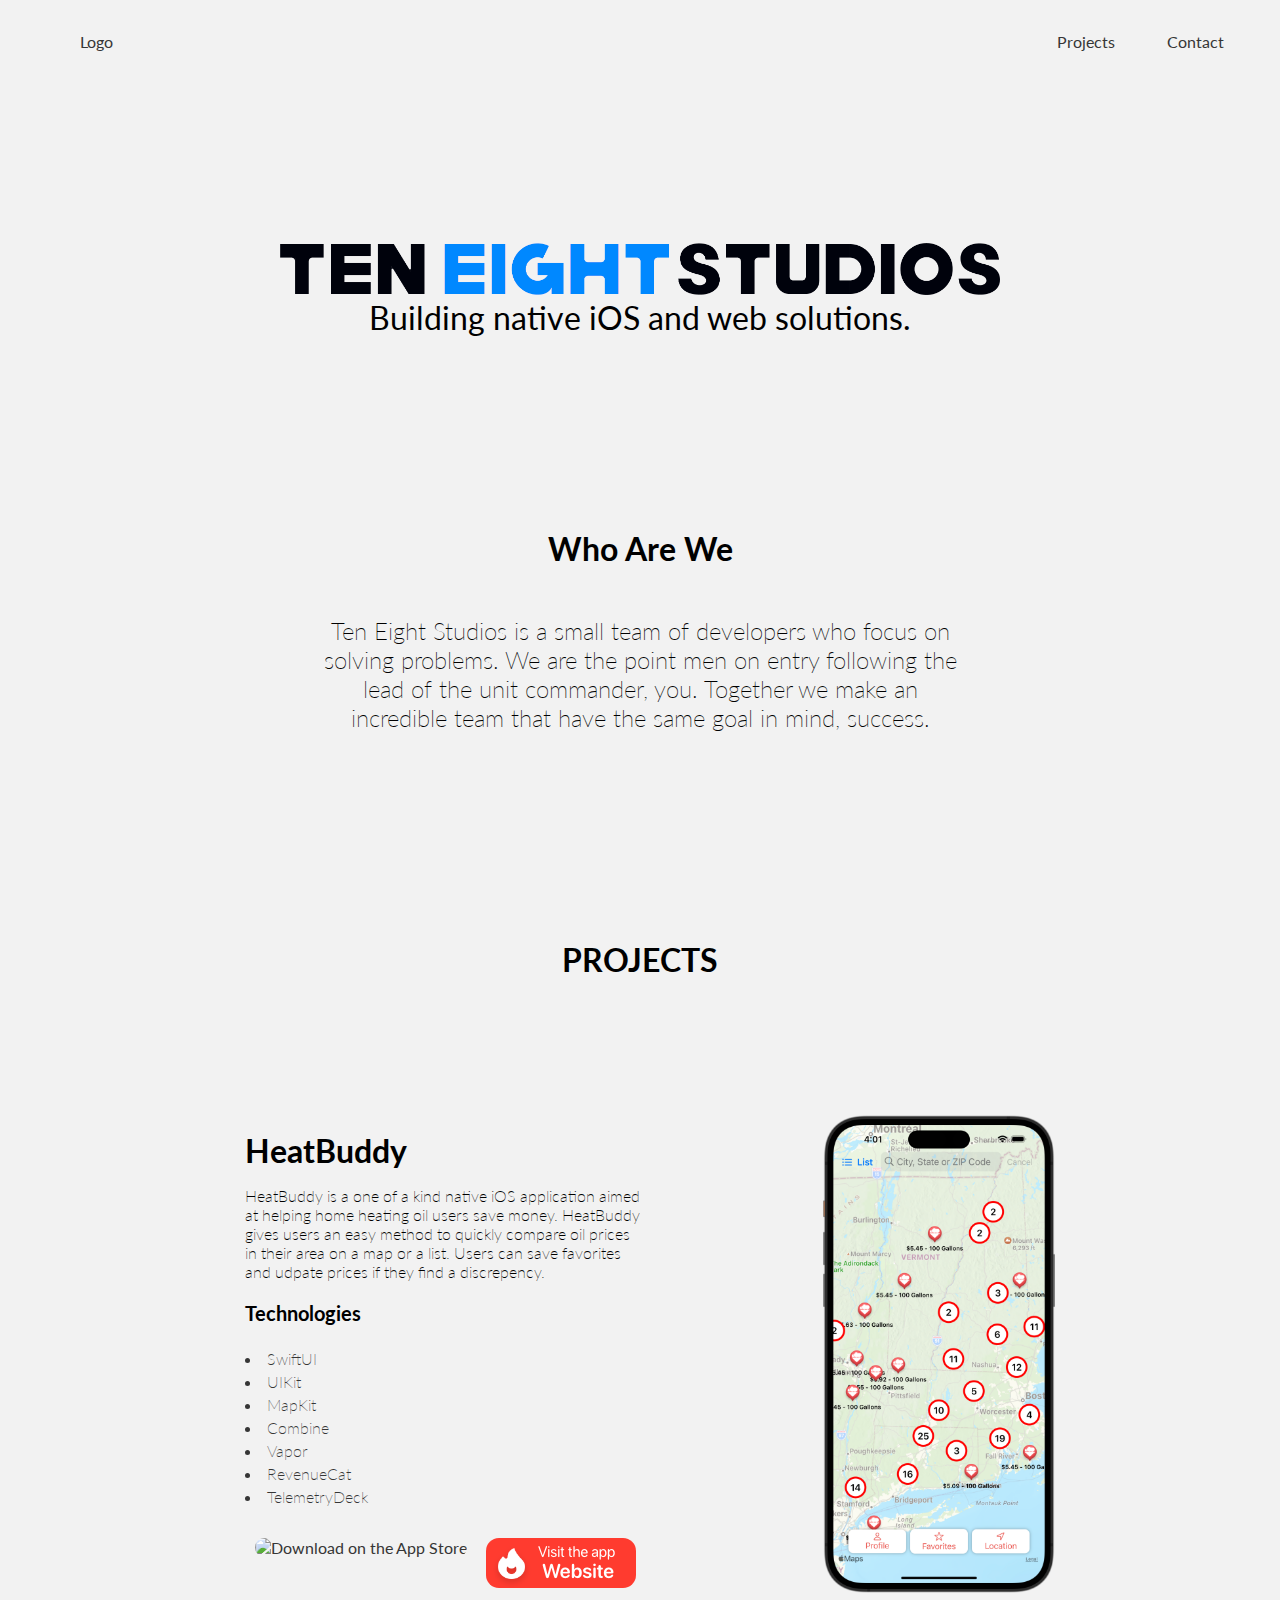
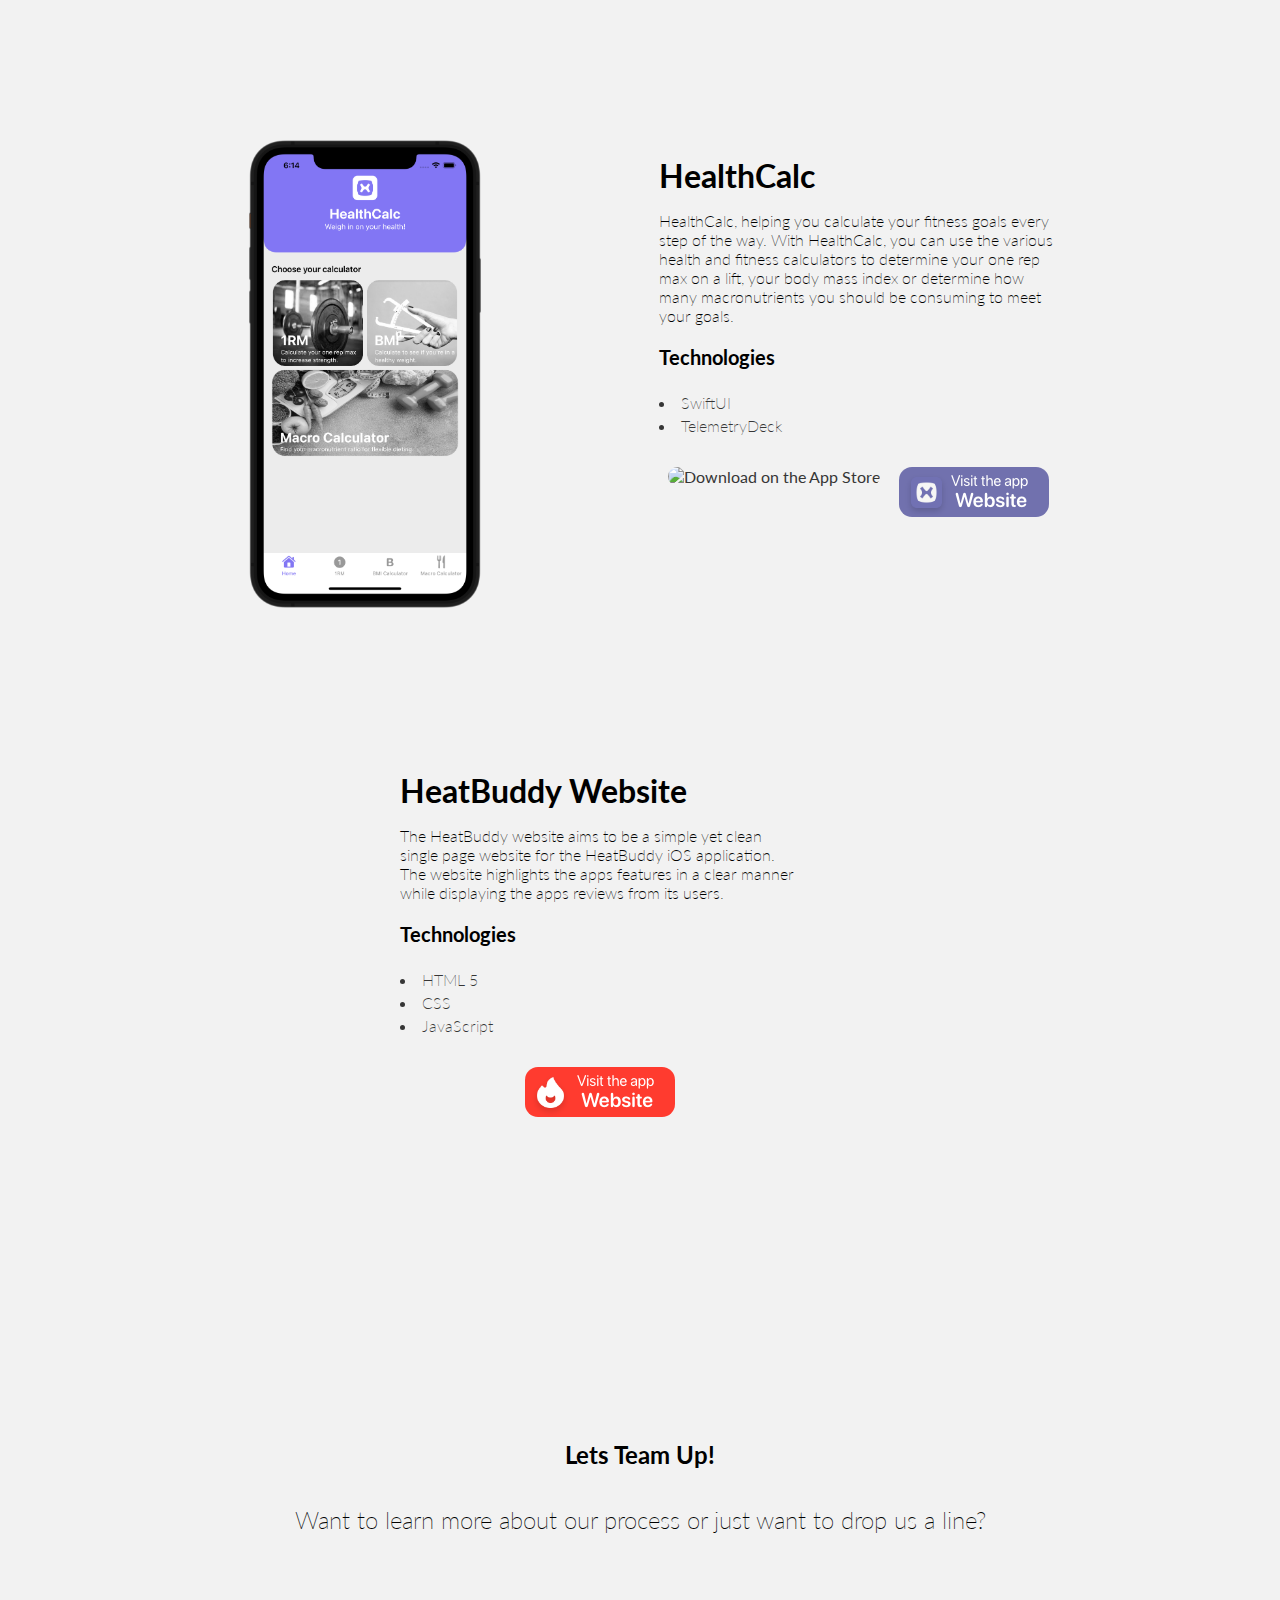
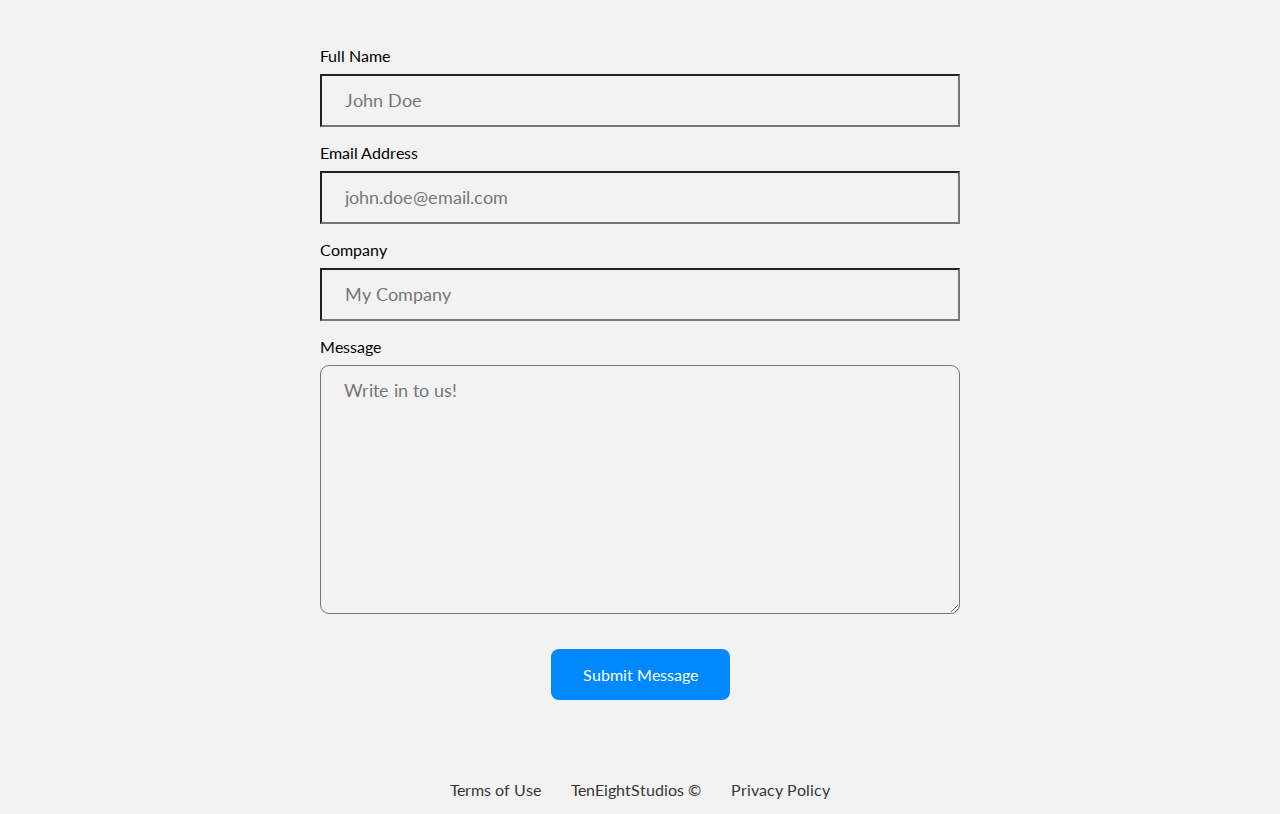
==== index.html @ 9678a260 "complete redesign" ====
<!DOCTYPE html>
<html lang="en">
<head>
    <meta charset="UTF-8">
    <meta http-equiv="X-UA-Compatible" content="IE=edge">
    <meta name="viewport" content="width=device-width, initial-scale=1.0">
    <title>Ten Eight Studios</title>
    <link rel="stylesheet" href="styles.css">
</head>
<body>
    <header>
        <a href="index.html" class="logo">
            Logo
            <!-- <img src="images/websitelogo.png" alt="heatbuddy logo" class="logo">  -->
        </a>
        <nav>
            <ul class="nav_links" id="hidden">
                <li><a href="#projects">Projects</a></li>
                <li><a href="#contact">Contact</a></li>
            </ul>
        </nav>
    </header>
    <div class="main-container">
        <section class="intro-section">
            <div class="column-top">
                <div class="row-top">
                    <div class="branding">
                        <img src="/teneightblue.png" alt="Ten Eight Studios Logo">
                        <h4>Building native iOS and web solutions.</h4>
                    </div>
                </div>
            </div>
        </section>
        <section class="who-are-we">
            <div class="who-we-are-content">
                <h4>Who Are We</h4>
                <p>
                    Ten Eight Studios is a small team of developers who focus on solving problems.
                    We are the point men on entry following the lead of the unit commander, you. Together
                    we make an incredible team that have the same goal in mind, success.
                </p>
            </div>
        </section>
        <section class="projects-section">
            <div class="project-title">
                <h4 id="projects">PROJECTS</h4>
            </div>
            <div class="column-projects">
                <div class="project-one-row">
                    <div class="project-description">
                        <h4>HeatBuddy</h4>
                        <p>
                            HeatBuddy is a one of a kind native iOS application aimed at helping 
                            home heating oil users save money. HeatBuddy gives users an easy 
                            method to quickly compare oil prices in their area on a map or a list.  
                            Users can save favorites and udpate prices if they find a discrepency.
                        </p>
                        <h5>Technologies</h5>
                        <ul>
                            <li>SwiftUI</li>
                            <li>UIKit</li>
                            <li>MapKit</li>
                            <li>Combine</li>
                            <li>Vapor</li>
                            <li>RevenueCat</li>
                            <li>TelemetryDeck</li>
                        </ul>
                        <div class="button-row">
                            <a href="https://apps.apple.com/us/app/heatbuddy/id1573964458?itsct=apps_box_badge&amp;itscg=30200">
                                <img src="https://tools.applemediaservices.com/api/badges/download-on-the-app-store/black/en-us?size=250x83&amp;releaseDate=1647216000&h=7f69e7c9f2d75e81eb25c3391e98f814" alt="Download on the App Store">
                            </a>
                            <a href="https://heatbuddy.app" class="website-link" target="_blank" rel="noopener noreferrer">
                                <img src="/Projects/HeatBuddy/heatbuddy-website-button.png" alt="">
                            </a>
                        </div>
                    </div>
                    <div class="project-image">
                        <img src="/Projects/HeatBuddy/heatbuddy.png" alt="">
                    </div>
                </div>
                <div class="project-two-row">
                    <div class="project-image">
                        <img src="/Projects/HealthCalc/healthcalc.png" alt="">
                    </div>
                    <div class="project-description">
                        <h4>HealthCalc</h4>
                        <p>
                            HealthCalc, helping you calculate your fitness goals every step of the way.
                            With HealthCalc, you can use the various health and fitness calculators to 
                            determine your one rep max on a lift, your body mass index or determine how 
                            many macronutrients you should be consuming to meet your goals. 
                        </p>
                        <h5>Technologies</h5>
                        <ul>
                            <li>SwiftUI</li>
                            <li>TelemetryDeck</li>
                        </ul>
                        <div class="button-row">
                            <a href="https://apps.apple.com/us/app/healthcalc-fit-calculators/id1567425913?itsct=apps_box_badge&amp;itscg=30200">
                                <img src="https://tools.applemediaservices.com/api/badges/download-on-the-app-store/black/en-us?size=250x83&h=e25854dde2ab54a85ec52e6c1e429d64" alt="Download on the App Store">
                            </a>
                            <a href="https://healthcalc.github.io/healthcalcapp/" class="website-link" target="_blank" rel="noopener noreferrer">
                                <img src="/Projects/HealthCalc/healthcalc-website-button.png" alt="">
                            </a>
                        </div>
                    </div>
                </div>
                <div class="project-three-row">
                    <div class="project-description">
                        <h4>HeatBuddy Website</h4>
                        <p>
                            The HeatBuddy website aims to be a simple yet clean single page website for the HeatBuddy iOS application. 
                            The website highlights the apps features in a clear manner while displaying the apps reviews from its users.
                        </p>
                        <h5>Technologies</h5>
                        <ul>
                            <li>HTML 5</li>
                            <li>CSS</li>
                            <li>JavaScript</li>
                        </ul>
                        <div class="button-row">
                            <a href="http://heatbuddy.app" class="website-link" target="_blank" rel="noopener noreferrer">
                                <img src="/Projects/HeatBuddy/heatbuddy-website-button.png" alt="">
                            </a>
                        </div>
                    </div>
                    <div class="animated-gif">
                        <img src="/Projects/HeatBuddy/heatbuddy-website.gif" alt="" id="hidden">
                    </div>
                </div>
            </div>
        </section>
        <section class="contact-form">
            <div class="contact">
                <div class="contact-title">
                    <h4 id="contact">
                        Lets Team Up!
                    </h4>
                    <p>
                        Want to learn more about our process or just want to drop us a line?
                    </p>
                </div>
                <div class="form">
                    <form action="https://api.web3forms.com/submit" method="post">
                        <input type="hidden" name="access_key" value="90226d57-75a0-48d0-9f35-a4496a0de0ef">
                        <input type="hidden" name="subject" value="Ten Eight Studios Form Submission">
                        <input type="hidden" name="redirect" value="https://teneightstudios.net/">
                        <input type="checkbox" name="botcheck" id="" style="display: none;"/>
    
                        <div class="name">
                            <label for="name">Full Name</label>
                            <input class="form-input" type="text" name="name" id="name" placeholder="John Doe" required>
                        </div>
    
                        <div class="email-address">
                            <label for="email">Email Address</label>
                            <input class="form-input" type="email" name="email" id="email" placeholder="john.doe@email.com" required>
                        </div>
                        
                        <div class="company">
                            <label for="company">Company</label>
                            <input class="form-input" type="text" name="company" id="company" placeholder="My Company">
                        </div>

                        <div class="message">
                            <label for="message">Message</label>
                            <textarea class="form-input" name="message" id="message" cols="100" rows="10" placeholder="Write in to us!"></textarea>
                        </div>

                        <button type="submit">Submit Message</button>
                    </form>
                </div>
            </div>
        </section>
        <section class="footer">
            <footer>
                <a href="terms.html">Terms of Use</a>
                <a href="https://teneightstudios.net" target="_blank" rel="noopener noreferrer">TenEightStudios ©</a>
                <a href="privacy.html">Privacy Policy</a>
            </footer>
        </section>
    </div>
</body>
</html>
---- styles.css ----
@import url('https://fonts.googleapis.com/css2?family=Lato:ital,wght@0,300;0,400;0,700;1,700&display=swap');

* {
    -webkit-box-sizing: border-box;
            box-sizing: border-box;
    margin: 0;
    padding: 0;
    background-color: #f2f2f2;
    scroll-behavior: smooth;
    font-family: 'Lato';
}
/* Navigation Start */
li, a, button {
    font-family: "Lato", sans-serif;
    font-weight: 400;
    font-size: 1em;
    color: #363636;
    text-decoration: none;
}

header {
    display: -webkit-box;
    display: -ms-flexbox;
    display: flex;
    -webkit-box-pack: end;
        -ms-flex-pack: end;
            justify-content: flex-end;
    -webkit-box-align: center;
        -ms-flex-align: center;
            align-items: center;
    margin: 2em 2em;
}

.logo {
    max-width: 100%;
    max-height: 2.188em;
    cursor: pointer;
    margin-right: auto;
    margin-left: 3em;
}

.nav_links {
    list-style: none;
}

.nav_links li {
    display: inline-block;
    padding: 0 1.5em;
}

.nav_links li a {
    -webkit-transition: all 0.3s ease 0s;
    -o-transition: all 0.3s ease 0s;
    transition: all 0.3s ease 0s;
}

.nav_links img {
    width: 1.15em;
    height: 1.15em;
}

.nav_links li a:hover {
    color: rgba(0, 136, 255);
}

.column-top {
    padding: 10em 0 2em;
}

.row-top {
    display: flex;
    justify-content: center;
}

.branding img {
    max-width: 45em;
}

.branding h4 {
    font-size: 2em;
    text-align: center;
    font-weight: 400;
}

.who-are-we {
    margin: auto;
    max-width: 40em;
    text-align: center;
}

.who-are-we h4 {
    font-size: 2em;
    font-weight: bold;
    padding: 5em 0 1.5em 0;
}

.who-are-we p {
    font-weight: 200;
    font-size: x-large;
    padding-bottom: 7em;
}

.projects-section {
    padding: 2.5em 1.5em 2.5em 1.5em;
}

.projects-section h4 {
    font-size: 2em;
    font-weight: bold;
    padding: 0em 0 3em 0;
}

.project-title {
    text-align: center;
}

.project-one-row, .project-two-row, .project-three-row {
    display: flex;
    justify-content: space-evenly;
    margin: 2.5em 1.5em 9em 3em;
}

.project-description {
    max-width: 25em;
}

.project-description h4 {
    font-size: 2em;
    padding: 0.5em 0 0.5em;
}

.project-description h5 {
    font-size: 1.25em;
    padding: 1em 0 1em;
}

.project-description p {
    font-weight: 200;
}

.project-description li {
    font-weight: 200;
    padding-top: 0.25em;
    list-style-position: inside;
}

.project-three-row .project-description {
    margin-left: 7em;
}

.button-row {
    display: flex;
    justify-content: space-around;
    padding-top: 2em;
}

.button-row a img {
    border-radius: 13px;
    width: 150px;
}

.project-image img {
    max-width: 15em;
    align-items: center;
}

.animated-gif img {
    width: 30em;
}

.contact-title {
    text-align: center;
}

.contact-title h4 {
    font-size: 1.5em;
    font-weight: bold;
    padding: 3em 0 1.5em 0;
}

.contact-title p {
    font-weight: 200;
    font-size: x-large;
    padding-bottom: 4em;
}

.name, .email-address, .company, .message {
    padding-top: 1em;
}

.form-input {
    margin-top: 0.5em;
}


form {
    margin: 0 auto 5em;
    width: 50%;
}

input {
    width: 100%;
    padding: 0.75em 1.25em;
}

textarea {
    width: 100%;
    border-radius: 0.5em;
    padding: 0.75em 1.25em;
}

input, textarea {
    font-size: large;
}

button {
    background-color: rgba(0, 136, 255);
    border: none;
    text-align: center;
    text-decoration: none;
    display: flex;
    font-weight: 400;
    padding: 1em 2em;
    color: white;
    border-radius: 0.5em;
    margin: 2em auto;
    transition-duration: 0.4s;
}

button:hover {
    background-color: rgb(30, 147, 249);
    box-shadow: 0 12px 16px 0 rgba(0,0,0,0.24), 0 17px 50px 0 rgba(0,0,0,0.19);
}

footer {
    width: 100%;
    display: -webkit-box;
    display: -ms-flexbox;
    display: flex;
    -webkit-box-pack: center;
        -ms-flex-pack: center;
            justify-content: center;
    -webkit-box-align: center;
        -ms-flex-align: center;
            align-items: center;
    font-family: 'Lato';
    color: #edf0f1;
    margin-bottom: 0.938em;
}

footer a {
    margin: 0 0.938em 0 0.938em;   
    transition-duration: 0.4s;
}

footer a:hover {
    color: rgba(0, 136, 255);
}


.terms-container {
    margin: 5em 5em;
}

.terms-container h2, h3 {
    text-align: center;
    padding-bottom: 1em;
}

.terms-title, .agreement, .ip-rights, .user-representation, .prohibited-activites, .privacy-policy, .contact {
    margin: 4em 0;
}

.terms-date {
    font-weight: 300;
}

.terms p {
    padding: 0.5em;
}

.prohibited-list li {
    padding: 0.5em;
}

.contact a:hover {
    color: rgba(0, 136, 255);
}

@media (max-width: 600px) {
    #hidden {
        display: none;
    }
        
    .logo {
        margin: auto;
    }

    .column-top {
        padding-top: 5em;
    }

    .branding img {
        max-width: 15em;
        display: block;
        margin-left: auto;
        margin-right: auto;
    }

    .branding h4 {
        font-size: 1em;
    }

    .who-are-we h4 {
        padding-top: 3em;
        padding-bottom: 1em;
    }

    .who-are-we p {
        font-size: 1em;
        padding-bottom: 3em;
    }

    .project-one-row, .project-two-row, .project-three-row {
        display: block;
        margin: 2.5em auto 5em auto;
        justify-content: center;
    }

    .project-three-row .project-description {
        margin: auto;
    }

    .button-row {
        display: block;
        padding-bottom: 2em;
    }


}
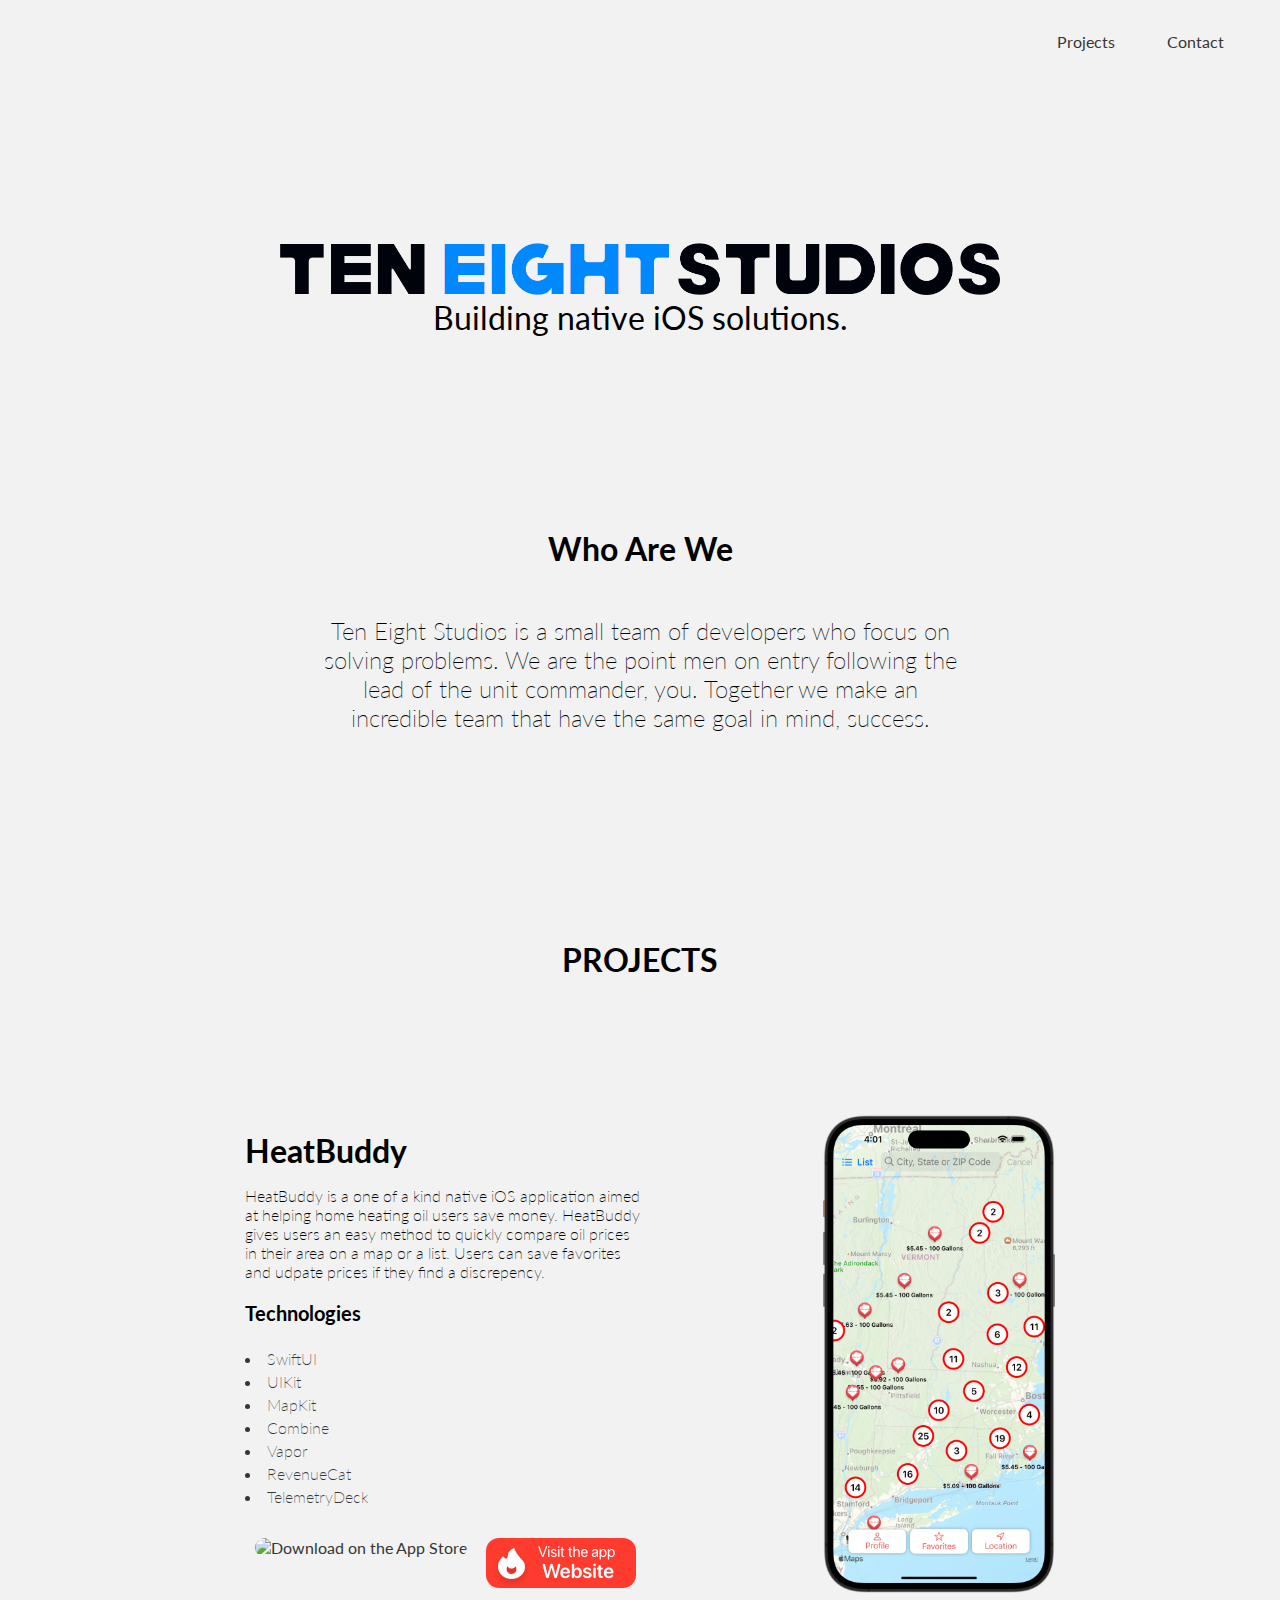
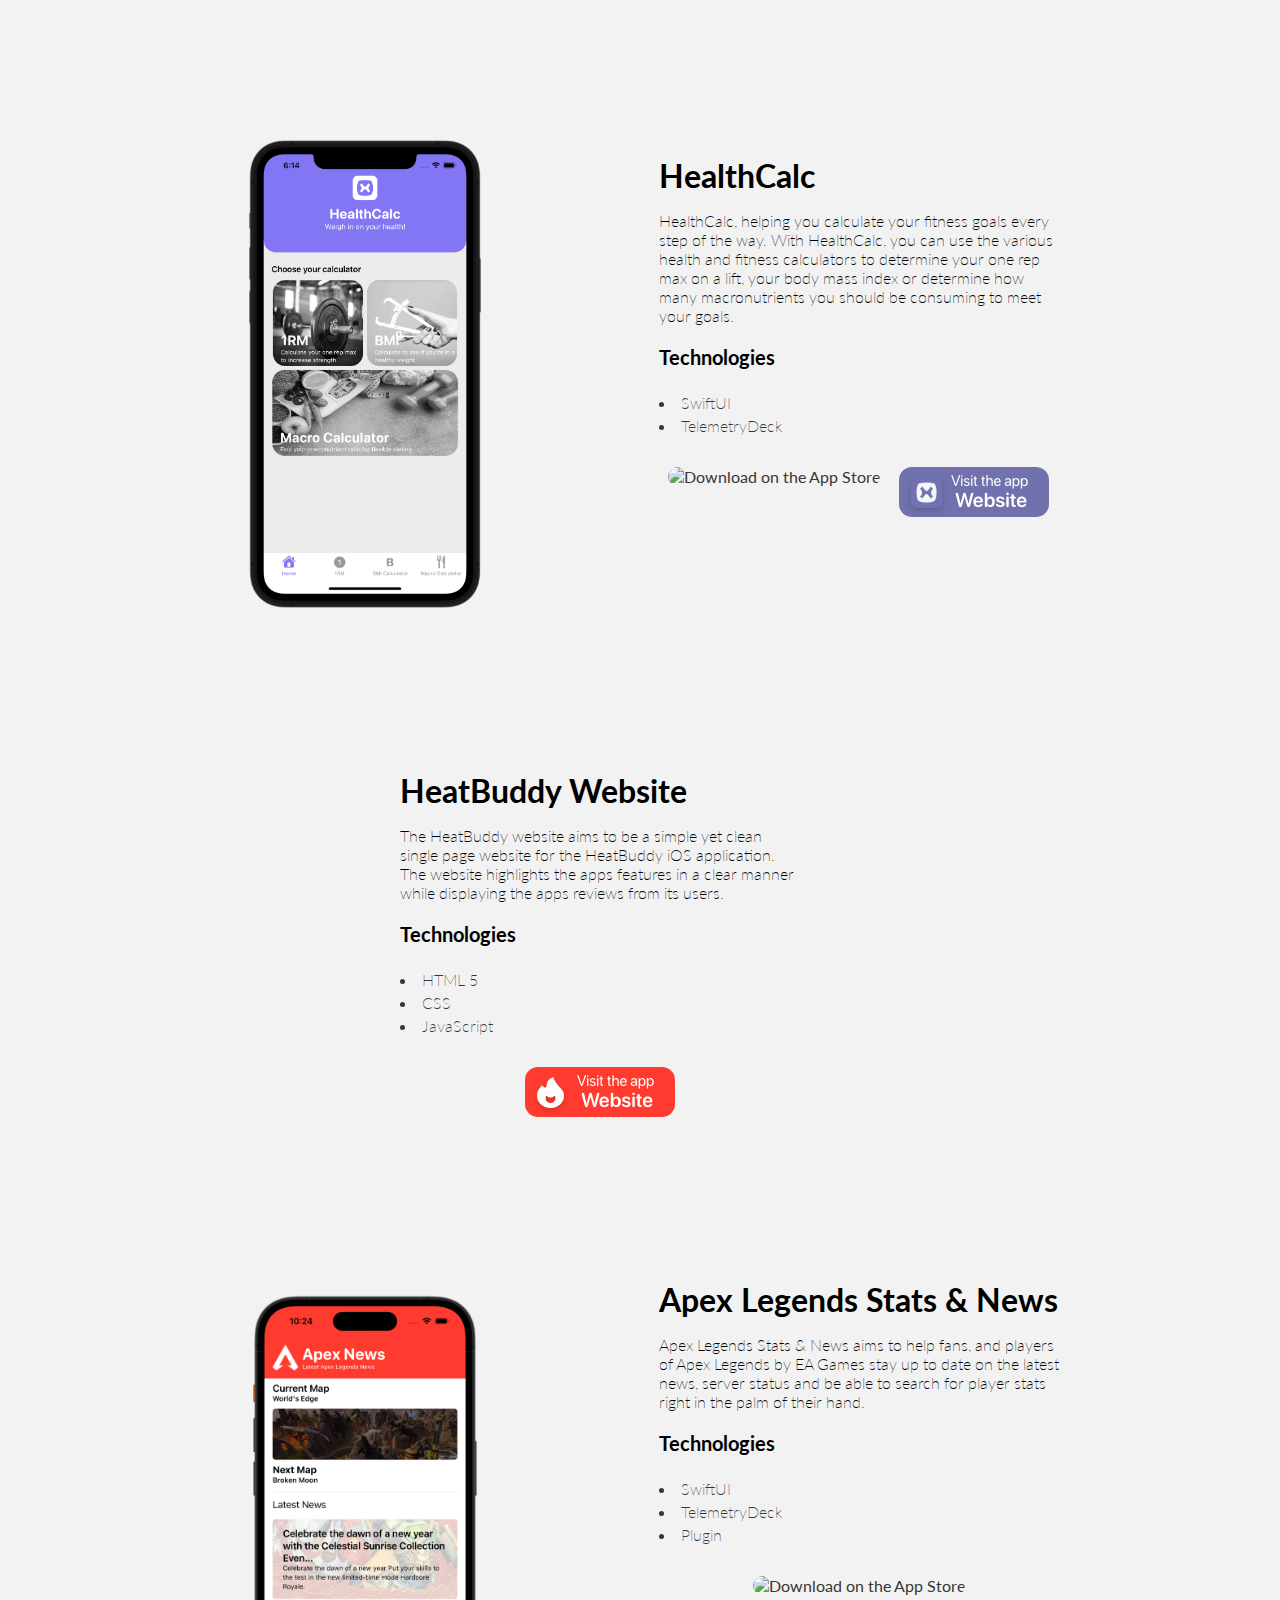
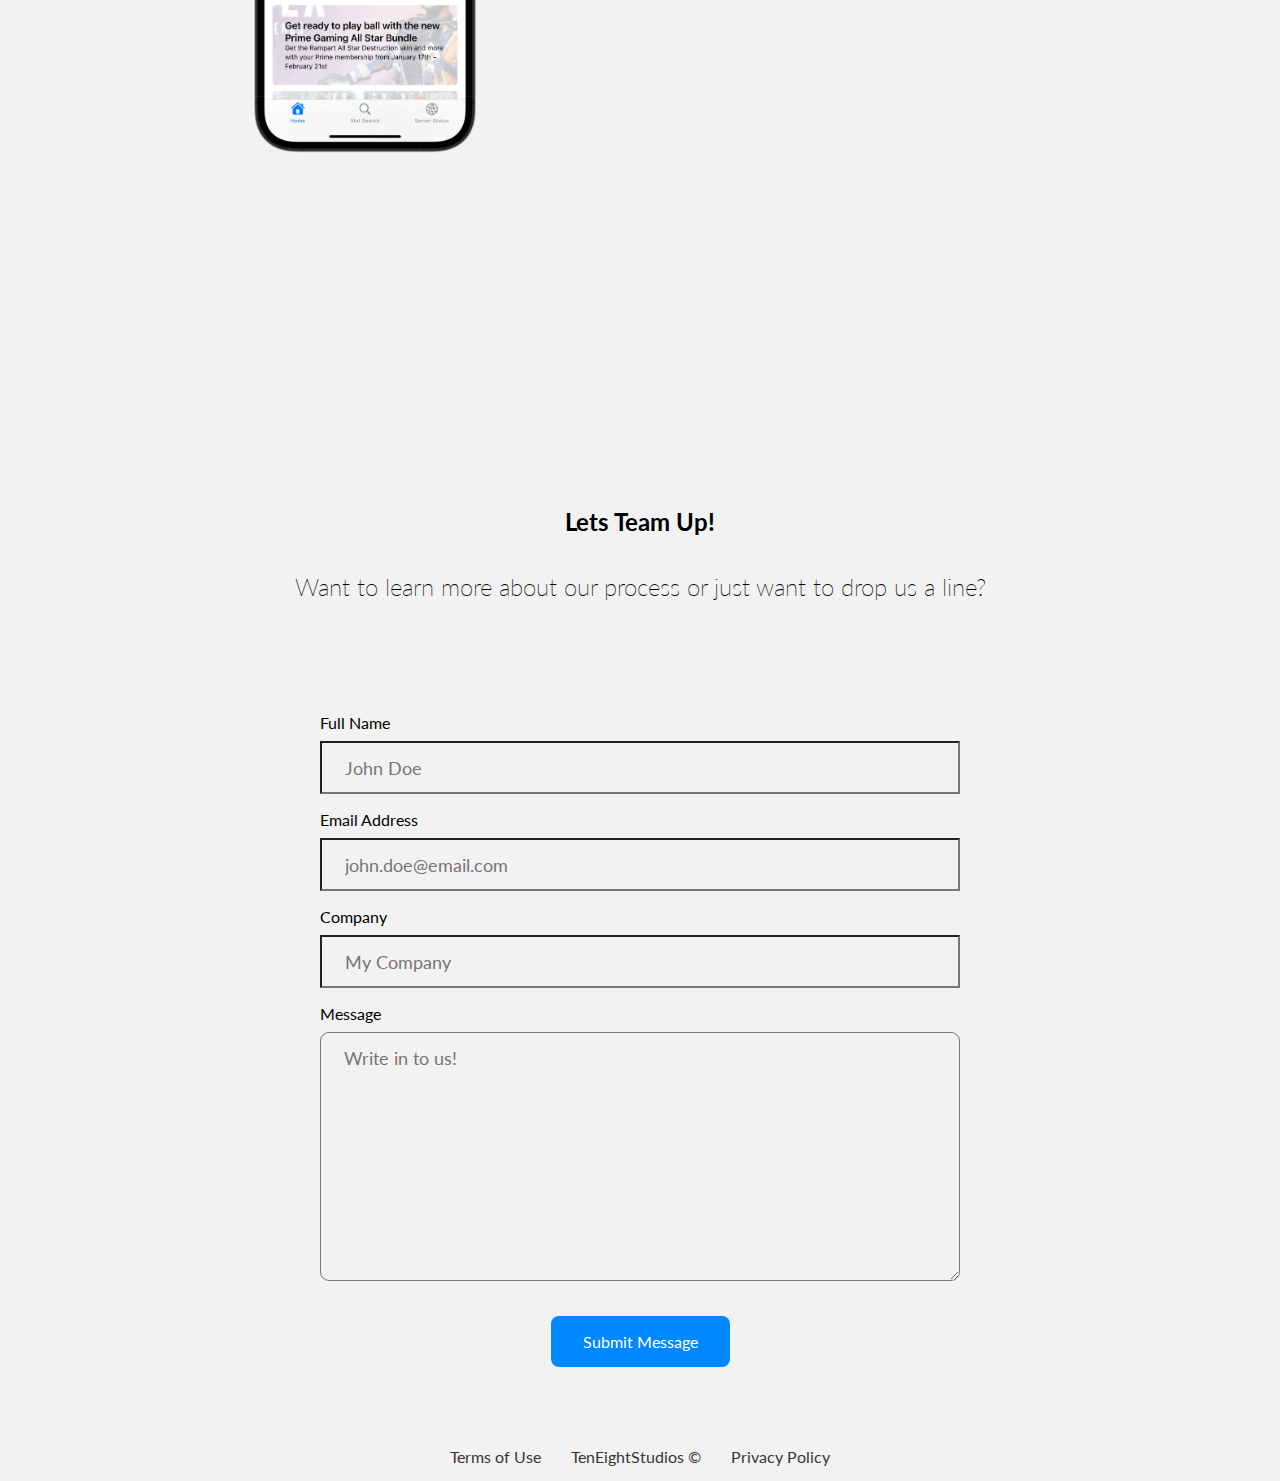
==== commit d63bd38e: "added apex traacker" ====
--- a/index.html
+++ b/index.html
@@ -10,7 +10,7 @@
 <body>
     <header>
         <a href="index.html" class="logo">
-            Logo
+            <!-- Logo -->
             <!-- <img src="images/websitelogo.png" alt="heatbuddy logo" class="logo">  -->
         </a>
         <nav>
@@ -25,8 +25,8 @@
             <div class="column-top">
                 <div class="row-top">
                     <div class="branding">
-                        <img src="/teneightblue.png" alt="Ten Eight Studios Logo">
-                        <h4>Building native iOS and web solutions.</h4>
+                        <img src="teneightblue.png" alt="Ten Eight Studios Logo">
+                        <h4>Building native iOS solutions.</h4>
                     </div>
                 </div>
             </div>
@@ -70,17 +70,17 @@
                                 <img src="https://tools.applemediaservices.com/api/badges/download-on-the-app-store/black/en-us?size=250x83&amp;releaseDate=1647216000&h=7f69e7c9f2d75e81eb25c3391e98f814" alt="Download on the App Store">
                             </a>
                             <a href="https://heatbuddy.app" class="website-link" target="_blank" rel="noopener noreferrer">
-                                <img src="/Projects/HeatBuddy/heatbuddy-website-button.png" alt="">
+                                <img src="Projects/HeatBuddy/heatbuddy-website-button.png" alt="">
                             </a>
                         </div>
                     </div>
                     <div class="project-image">
-                        <img src="/Projects/HeatBuddy/heatbuddy.png" alt="">
+                        <img src="Projects/HeatBuddy/heatbuddy.png" alt="">
                     </div>
                 </div>
                 <div class="project-two-row">
                     <div class="project-image">
-                        <img src="/Projects/HealthCalc/healthcalc.png" alt="">
+                        <img src="Projects/HealthCalc/healthcalc.png" alt="">
                     </div>
                     <div class="project-description">
                         <h4>HealthCalc</h4>
@@ -100,7 +100,7 @@
                                 <img src="https://tools.applemediaservices.com/api/badges/download-on-the-app-store/black/en-us?size=250x83&h=e25854dde2ab54a85ec52e6c1e429d64" alt="Download on the App Store">
                             </a>
                             <a href="https://healthcalc.github.io/healthcalcapp/" class="website-link" target="_blank" rel="noopener noreferrer">
-                                <img src="/Projects/HealthCalc/healthcalc-website-button.png" alt="">
+                                <img src="Projects/HealthCalc/healthcalc-website-button.png" alt="">
                             </a>
                         </div>
                     </div>
@@ -120,12 +120,34 @@
                         </ul>
                         <div class="button-row">
                             <a href="http://heatbuddy.app" class="website-link" target="_blank" rel="noopener noreferrer">
-                                <img src="/Projects/HeatBuddy/heatbuddy-website-button.png" alt="">
+                                <img src="Projects/HeatBuddy/heatbuddy-website-button.png" alt="">
                             </a>
                         </div>
                     </div>
                     <div class="animated-gif">
-                        <img src="/Projects/HeatBuddy/heatbuddy-website.gif" alt="" id="hidden">
+                        <img src="Projects/HeatBuddy/heatbuddy-website.gif" alt="" id="hidden">
+                    </div>
+                </div>
+                <div class="project-four-row">
+                    <div class="project-image">
+                        <img src="Projects/ApexTracker/HomeScreen.png" alt="">
+                    </div>
+                    <div class="project-description">
+                        <h4>Apex Legends Stats & News</h4>
+                        <p>
+                            Apex Legends Stats & News aims to help fans, and players of Apex Legends by EA Games stay up to date on the latest news, server status and be able to search for player stats right in the palm of their hand. 
+                        </p>
+                        <h5>Technologies</h5>
+                        <ul>
+                            <li>SwiftUI</li>
+                            <li>TelemetryDeck</li>
+                            <li>Plugin</li>
+                        </ul>
+                        <div class="button-row">
+                            <a href="https://apps.apple.com/us/app/apex-legends-stats-news/id1669945419">
+                                <img src="https://tools.applemediaservices.com/api/badges/download-on-the-app-store/black/en-us?size=250x83&h=e25854dde2ab54a85ec52e6c1e429d64" alt="Download on the App Store">
+                            </a>
+                        </div>
                     </div>
                 </div>
             </div>
--- a/styles.css
+++ b/styles.css
@@ -114,7 +114,7 @@
     text-align: center;
 }
 
-.project-one-row, .project-two-row, .project-three-row {
+.project-one-row, .project-two-row, .project-three-row, .project-four-row {
     display: flex;
     justify-content: space-evenly;
     margin: 2.5em 1.5em 9em 3em;
@@ -262,12 +262,12 @@
     margin: 5em 5em;
 }
 
-.terms-container h2, h3 {
+.terms-container, h2, h3 {
     text-align: center;
     padding-bottom: 1em;
 }
 
-.terms-title, .agreement, .ip-rights, .user-representation, .prohibited-activites, .privacy-policy, .contact {
+.terms-title, .agreement, .ip-rights, .user-representation, .prohibited-activites, .contact {
     margin: 4em 0;
 }
 
@@ -277,6 +277,10 @@
 
 .terms p {
     padding: 0.5em;
+}
+
+.policy-changes, .information-collected {
+    padding: 0.5em 0 0.5em 0;
 }
 
 .prohibited-list li {
